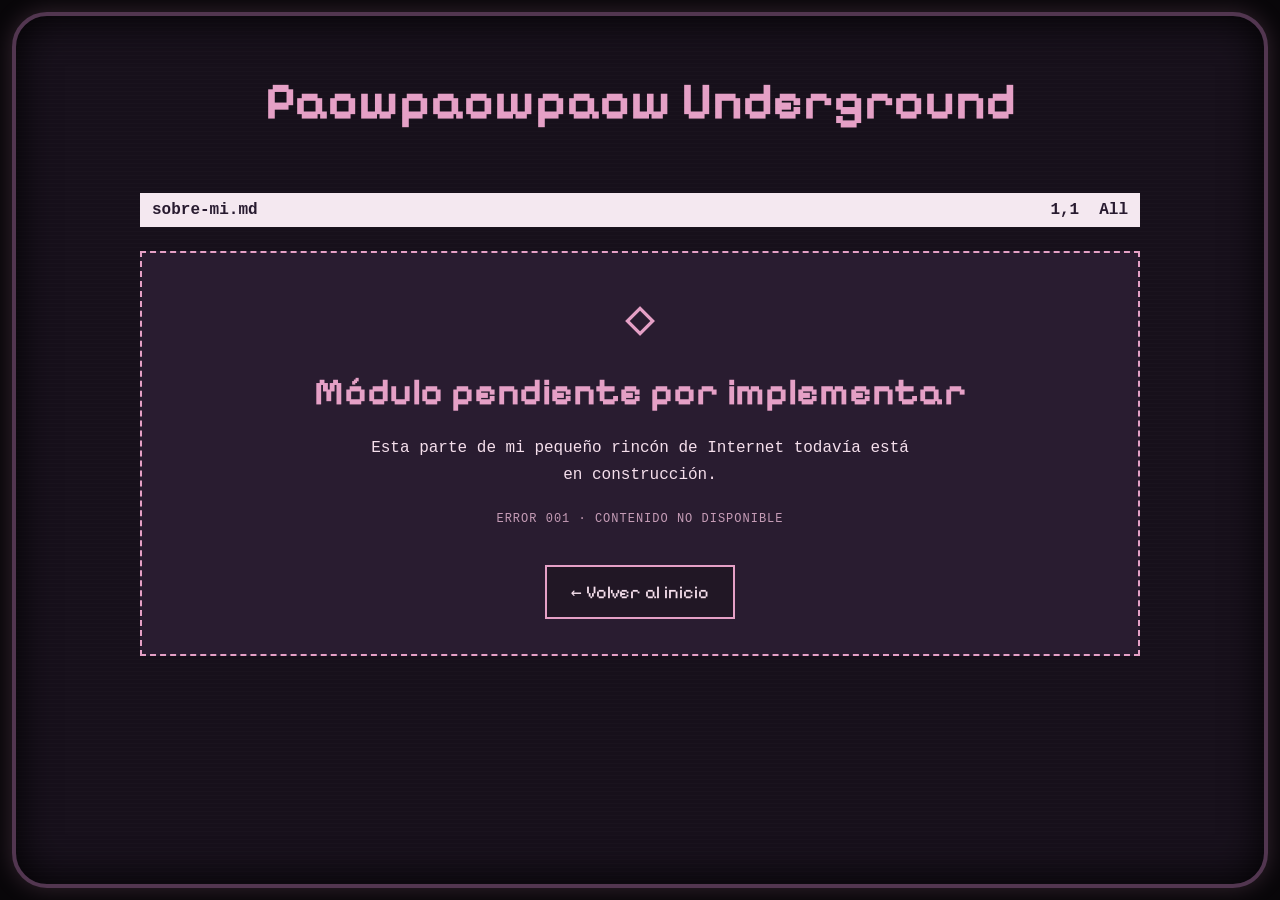
==== Html/sobre-mi.html @ d52d68a6 "Primera version de Paowpaowpaow Underground" ====
<!DOCTYPE html>
<html lang="es">
<head>
    <meta charset="UTF-8">
    <meta name="viewport"
          content="width=device-width, initial-scale=1.0">

    <title>Sobre mí | Paowpaowpaow Underground</title>

    <!-- Fuente retro -->
    <link rel="preconnect"
          href="https://fonts.googleapis.com">

    <link rel="preconnect"
          href="https://fonts.gstatic.com"
          crossorigin>

    <link href="https://fonts.googleapis.com/css2?family=Pixelify+Sans:wght@400;700&display=swap"
          rel="stylesheet">

    <!-- Estilos -->
<link rel="stylesheet" href="../CSS/sobre-mi.css"></head>
<body>

    <header class="encabezado-principal">
        <h1>Paowpaowpaow Underground</h1>
    </header>

    <main class="pagina-pendiente">

        <!-- Barra estilo editor -->
        <div class="barra-editor">
            <span>sobre-mi.md</span>

            <div class="editor-estado">
                <span>1,1</span>
                <span>All</span>
            </div>
        </div>

        <!-- Contenido provisional -->
        <section class="modulo-pendiente">

            <div class="icono-pendiente" aria-hidden="true">
                ◇
            </div>

            <h2>Módulo pendiente por implementar</h2>

            <p>
                Esta parte de mi pequeño rincón de
                Internet todavía está en construcción.
            </p>

            <p class="mensaje-sistema">
                ERROR 001 · CONTENIDO NO DISPONIBLE
            </p>

            <a href="../index.html" class="boton-regresar">
                ← Volver al inicio
            </a>

        </section>

    </main>

</body>
</html>
---- CSS/sobre-mi.css ----
/* SOBRE MÍ - ESTILO RETRO */

:root {
    --fondo: #17101b;
    --panel: #291c30;
    --rosa: #e5a0c6;
    --texto: #f5dfec;
}

* {
    box-sizing: border-box;
}

body {
    margin: 0;
    min-height: 100vh;
    padding: 30px;
    background: #080609;
    color: var(--texto);
    font-family: "Courier New", monospace;
}

/* Marco CRT */
body::before {
    content: "";
    position: fixed;
    inset: 12px;
    z-index: -1;
    border: 4px solid #523650;
    border-radius: 35px;
    background:
        repeating-linear-gradient(
            to bottom,
            transparent 0,
            transparent 3px,
            #ffffff06 4px
        ),
        var(--fondo);
    box-shadow:
        0 0 25px #e5a0c633,
        inset 0 0 40px #000000;
    pointer-events: none;
}

/* Encabezado */
.encabezado-principal {
    padding: 40px 15px;
    text-align: center;
}

h1 {
    margin: 0;
    color: var(--rosa);
    font-family: "Pixelify Sans", monospace;
    font-size: clamp(26px, 5vw, 52px);
    overflow-wrap: anywhere;
}

/* Contenido */
.pagina-pendiente {
    width: 100%;
    max-width: 1000px;
    margin: 20px auto;
}

/* Barra de editor */
.barra-editor {
    display: flex;
    justify-content: space-between;
    gap: 15px;
    padding: 8px 12px;
    margin-bottom: 24px;
    background: #f4e8f0;
    color: #281b30;
    font-weight: bold;
}

.editor-estado {
    display: flex;
    gap: 20px;
}

/* Módulo provisional */
.modulo-pendiente {
    min-height: 360px;
    padding: 35px 20px;
    background: var(--panel);
    border: 2px dashed var(--rosa);

    display: flex;
    flex-direction: column;
    align-items: center;
    justify-content: center;
    gap: 20px;
    text-align: center;
}

.icono-pendiente {
    font-size: 50px;
    color: var(--rosa);
}

.modulo-pendiente h2 {
    margin: 0;
    color: var(--rosa);
    font-family: "Pixelify Sans", monospace;
    font-size: clamp(24px, 4vw, 38px);
}

.modulo-pendiente p {
    max-width: 550px;
    margin: 0;
    line-height: 1.7;
}

.mensaje-sistema {
    color: #c69db7;
    font-size: 12px;
    letter-spacing: 1px;
}

/* Botón de regreso */
.boton-regresar {
    display: inline-block;
    margin-top: 15px;
    padding: 14px 24px;
    border: 2px solid var(--rosa);
    color: var(--texto);
    background: #211725;
    text-decoration: none;
    font-family: "Pixelify Sans", monospace;
    font-size: 18px;
}

.boton-regresar:hover {
    background: var(--rosa);
    color: var(--fondo);
}

.boton-regresar:focus-visible {
    outline: 3px solid white;
    outline-offset: 3px;
}

/* Adaptación a celulares */
@media (max-width: 550px) {
    body {
        padding: 20px;
    }

    body::before {
        inset: 6px;
        border-radius: 20px;
    }

    .encabezado-principal {
        padding: 25px 10px;
    }

    .modulo-pendiente {
        min-height: 300px;
        padding: 25px 15px;
    }

    .barra-editor {
        font-size: 12px;
    }

    .editor-estado {
        gap: 10px;
    }

    .boton-regresar {
        width: 100%;
        max-width: 280px;
    }
}
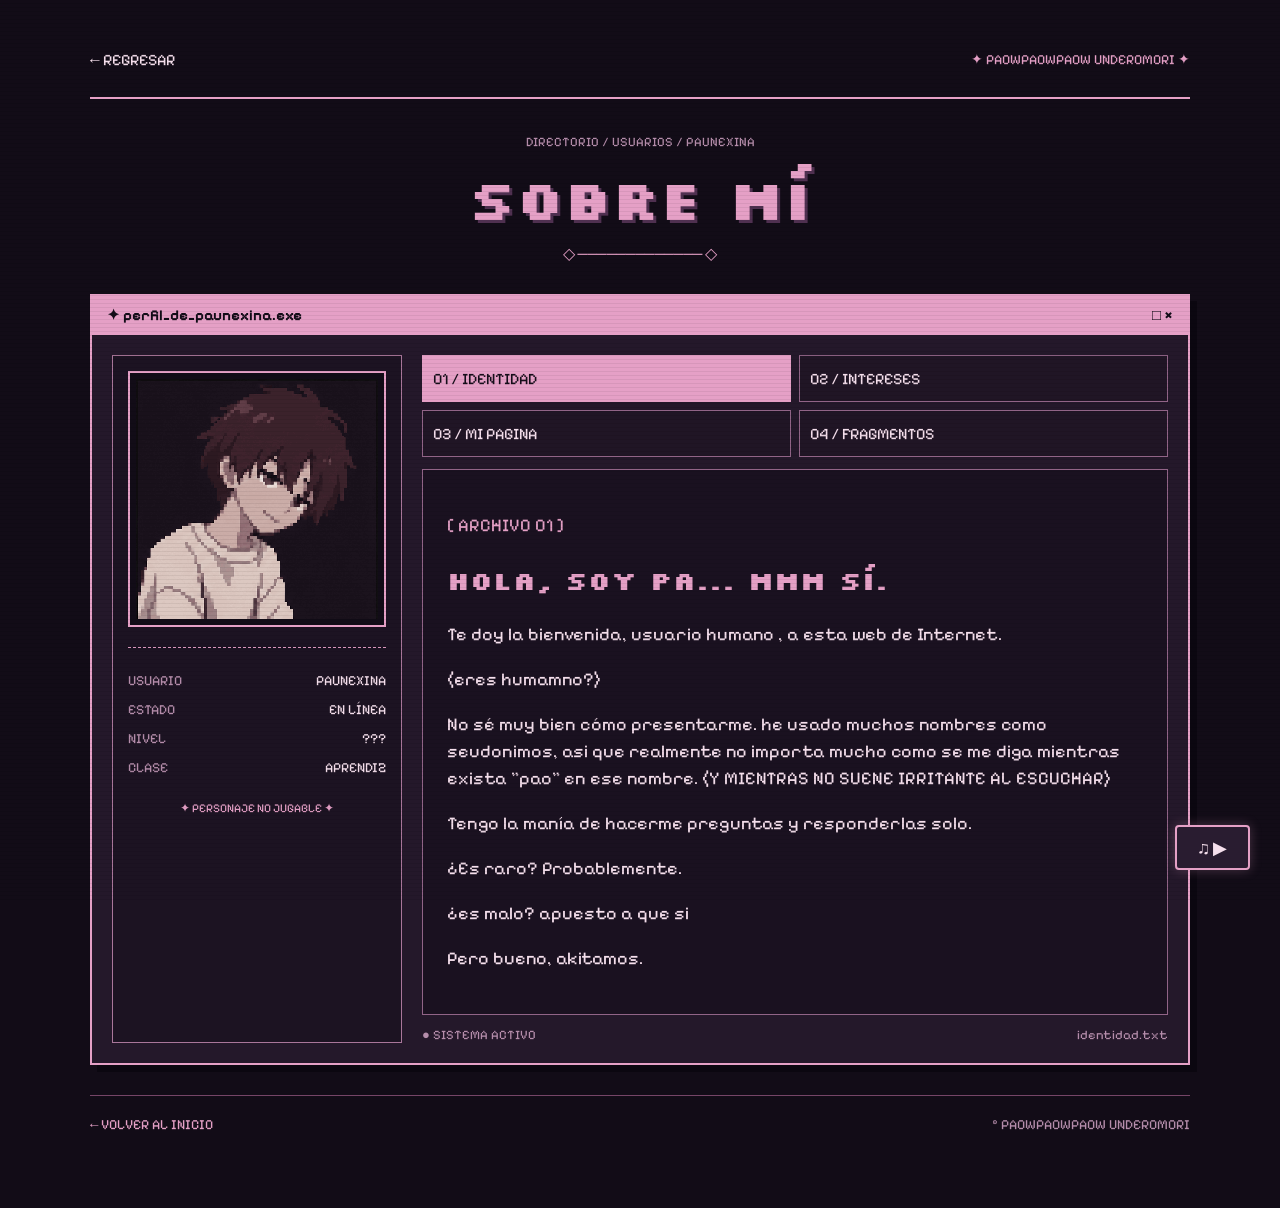
==== commit b85ba32d: "Actualizar Sobre mi con perfil retro y musica" ====
--- a/Html/sobre-mi.html
+++ b/Html/sobre-mi.html
@@ -3,65 +3,305 @@
 <html lang="es">
 <head>
     <meta charset="UTF-8">
-    <meta name="viewport"
-          content="width=device-width, initial-scale=1.0">
-
-    <title>Sobre mí | Paowpaowpaow Underground</title>
-
-    <!-- Fuente retro -->
-    <link rel="preconnect"
-          href="https://fonts.googleapis.com">
-
-    <link rel="preconnect"
-          href="https://fonts.gstatic.com"
-          crossorigin>
-
-    <link href="https://fonts.googleapis.com/css2?family=Pixelify+Sans:wght@400;700&display=swap"
+    <meta name="viewport" content="width=device-width, initial-scale=1.0">
+
+    <title>Sobre mí | Paowpaowpaow UnderOmorI</title>
+
+    <link rel="preconnect" href="https://fonts.googleapis.com">
+    <link rel="preconnect" href="https://fonts.gstatic.com" crossorigin>
+
+    <link href="https://fonts.googleapis.com/css2?family=Pixelify+Sans:wght@400;700&family=Silkscreen:wght@400;700&display=swap"
           rel="stylesheet">
 
-    <!-- Estilos -->
-<link rel="stylesheet" href="../CSS/sobre-mi.css"></head>
+    <link rel="stylesheet" href="../CSS/sobre-mi.css">
+    <script src="../JS/sobre-mi.js" defer></script>
+    <link rel="stylesheet" href="../CSS/reproductor.css">
+<script src="../JS/reproductor.js" defer></script>
+</head>
+
+<!-- Música exclusiva de Sobre mí -->
+<audio id="musica-fondo" loop preload="none">
+    <source
+        src="../assets/sobre-mi.mp3"
+        type="audio/mpeg"
+    >
+</audio>
+
+<!-- Botón de reproducción -->
+<button
+    id="boton-musica"
+    type="button"
+    aria-label="Reproducir música"
+    aria-pressed="false">
+    ♫ ▶
+</button>
+
 <body>
 
-    <header class="encabezado-principal">
-        <h1>Paowpaowpaow Underground</h1>
+    <header class="encabezado">
+        <a href="../index.html" class="volver-superior">
+            ← REGRESAR
+        </a>
+
+        <p>✦ PAOWPAOWPAOW UNDEROMORI ✦</p>
     </header>
 
-    <main class="pagina-pendiente">
-
-        <!-- Barra estilo editor -->
-        <div class="barra-editor">
-            <span>sobre-mi.md</span>
-
-            <div class="editor-estado">
-                <span>1,1</span>
-                <span>All</span>
+    <main class="archivo-personal">
+
+        <div class="titulo-pagina">
+            <p>DIRECTORIO / USUARIOS / PAUNEXINA</p>
+            <h1>Sobre mí</h1>
+            <span>◇ ───────────── ◇</span>
+        </div>
+
+        <section class="terminal">
+
+            <div class="barra-terminal">
+                <span>✦ perfil_de_paunexina.exe</span>
+                <span>□ ×</span>
             </div>
-        </div>
-
-        <!-- Contenido provisional -->
-        <section class="modulo-pendiente">
-
-            <div class="icono-pendiente" aria-hidden="true">
-                ◇
+
+            <div class="contenido-terminal">
+
+                <!-- Ficha de personaje -->
+                <aside class="ficha-personaje">
+
+                    <div class="marco-avatar">
+                        <img
+                            src="../assets/avatarpresentacion.gif"
+                            alt="Avatar animado de Paunexina"
+                            class="avatar-presentacion"
+                        >
+                    </div>
+
+                    <div class="datos-personaje">
+                        <p><span>USUARIO</span> PAUNEXINA</p>
+                        <p><span>ESTADO</span> EN LÍNEA</p>
+                        <p><span>NIVEL</span> ???</p>
+                        <p><span>CLASE</span> APRENDIZ</p>
+                    </div>
+
+                    <p class="ficha-pie">
+                        ✦ PERSONAJE NO JUGABLE ✦
+                    </p>
+
+                </aside>
+
+                <!-- Menú de información -->
+                <div class="zona-informacion">
+
+                    <nav class="menu-archivos"
+                         aria-label="Apartados sobre mí">
+
+                        <button
+                            type="button"
+                            class="boton-archivo activo"
+                            data-seccion="identidad"
+                            aria-pressed="true">
+                            01 / IDENTIDAD
+                        </button>
+
+                        <button
+                            type="button"
+                            class="boton-archivo"
+                            data-seccion="intereses"
+                            aria-pressed="false">
+                            02 / INTERESES
+                        </button>
+
+                        <button
+                            type="button"
+                            class="boton-archivo"
+                            data-seccion="pagina"
+                            aria-pressed="false">
+                            03 / MI PAGINA
+                        </button>
+
+                        <button
+                            type="button"
+                            class="boton-archivo"
+                            data-seccion="fragmentos"
+                            aria-pressed="false">
+                            04 / FRAGMENTOS
+                        </button>
+
+                    </nav>
+
+                    <div class="pantalla-informacion"
+                         aria-live="polite">
+
+                        <!-- IDENTIDAD -->
+                        <section
+                            class="panel-info"
+                            id="identidad">
+
+                            <p class="numero-archivo">
+                                [ ARCHIVO 01 ]
+                            </p>
+
+                            <h2>Hola, soy Pa... mmm sí.</h2>
+
+                            <p>
+                                Te doy la bienvenida, usuario humano ,
+
+                                a esta web de Internet.
+                            </p>
+                            <p>(eres humamno?)</p>
+
+                            <p>
+                                No sé muy bien cómo presentarme.
+                                he usado muchos nombres como seudonimos, asi que realmente
+                                no importa mucho como se me diga mientras exista "pao" en ese nombre.
+                                (Y MIENTRAS NO SUENE IRRITANTE AL ESCUCHAR)
+
+                                
+                            </p>
+                            <p>
+                                Tengo la manía de hacerme
+                                preguntas y responderlas solo.
+
+                            </p>
+
+                            <p>
+                                ¿Es raro?
+                                Probablemente.
+                            </p>
+                                <p>
+                                    ¿es malo?
+                                    apuesto a que si 
+                                </p>
+
+                            <p>
+                                Pero bueno, akitamos.
+                            </p>
+                        </section>
+
+                        <!-- INTERESES -->
+                        <section
+                            class="panel-info"
+                            id="intereses"
+                            hidden>
+
+                            <p class="numero-archivo">
+                                [ ARCHIVO 02 ]
+                            </p>
+
+                            <h2>Cosas que me gustan</h2>
+
+                            <p>♫ Escuchar y descubrir música.</p>
+                            <p>▣ Aprender a programar (me falta dedicación).</p>
+                            <p>✧ Jugar videojuegos (no siempre).</p>
+                            <p>◇ Leer y encontrar cosas interesantes.</p>
+                                <p>No me considero fan de perder el tiempo, pero es de las cosas que mas hago
+
+                                </p>
+
+                            <p>
+                                También me gusta crear cosas
+                                que probablemente solo tengan
+                                sentido para mí.
+                            </p>
+
+                            <p>
+                                Y me parece perfecto.
+                            </p>
+                        </section>
+
+                        <!-- MI UNDERGROUND -->
+                        <section
+                            class="panel-info"
+                            id="pagina"
+                            hidden>
+
+                            <p class="numero-archivo">
+                                [ ARCHIVO 03 ]
+                            </p>
+
+                            <h2>¿Por qué existe esto?</h2>
+
+                            <p>
+                                wau Buena pregunta.
+                            </p>
+
+                            <p>
+                                Supongo que quería tener un
+                                alguna especie de lugar en Internet
+
+                                donde experimentar con código,
+                                guardar cosas y escribir tonoterias.
+                            </p>
+
+                            <p>
+                                No tengo claro en qué
+                                terminará convirtiéndose.
+                            </p>
+
+                            <p>
+                                Quizá en una página interesante.
+                                Quizá en un montón de archivos
+                                sin sentido.
+                                o talvez solo me olvide de su existencia 
+
+                            
+                            </p>
+
+                            <p>
+                                De momento, me gusta que exista.
+                            </p>
+                        </section>
+
+                        <!-- FRAGMENTOS -->
+                        <section
+                            class="panel-info"
+                            id="fragmentos"
+                            hidden>
+
+                            <p class="numero-archivo">
+                                [ ARCHIVO 04 ]
+                            </p>
+
+                            <h2>Fragmentos</h2>
+
+                            <blockquote class="cita">
+                                Subo, luego existo
+                            </blockquote>
+
+                            <p class="nota-cita">
+                                — parodia de una frase de Descartes.
+                            </p>
+
+                            <p>
+                                También hay una frase de
+                                Serial Experiments Lain
+                                que me gusta mucho.
+                            </p>
+
+                            <p>
+                                Supongo que algunas historias
+                                se quedan dando vueltas en
+                                nuestra cabeza.
+                            </p>
+                        </section>
+
+                    </div>
+
+                    <div class="estado-terminal">
+                        <span>● SISTEMA ACTIVO</span>
+                        <span id="nombre-archivo">identidad.txt</span>
+                    </div>
+
+                </div>
+
             </div>
-
-            <h2>Módulo pendiente por implementar</h2>
-
-            <p>
-                Esta parte de mi pequeño rincón de
-                Internet todavía está en construcción.
-            </p>
-
-            <p class="mensaje-sistema">
-                ERROR 001 · CONTENIDO NO DISPONIBLE
-            </p>
-
-            <a href="../index.html" class="boton-regresar">
-                ← Volver al inicio
+        </section>
+
+        <footer class="pie-pagina">
+            <a href="../index.html">
+                ← VOLVER AL INICIO
             </a>
 
-        </section>
+            <span>© PAOWPAOWPAOW UNDEROMORI</span>
+        </footer>
 
     </main>
 
--- a/CSS/sobre-mi.css
+++ b/CSS/sobre-mi.css
@@ -1,178 +1,386 @@
 
-/* SOBRE MÍ - ESTILO RETRO */
+/* ========================================
+   SOBRE MÍ - ARCHIVO RETRO
+======================================== */
 
 :root {
-    --fondo: #17101b;
-    --panel: #291c30;
+    --fondo: #120c17;
+    --panel: #24182a;
+    --panel-claro: #36243d;
     --rosa: #e5a0c6;
     --texto: #f5dfec;
+    --apagado: #b58dab;
 }
 
 * {
     box-sizing: border-box;
+}
+
+[hidden] {
+    display: none !important;
 }
 
 body {
     margin: 0;
     min-height: 100vh;
-    padding: 30px;
-    background: #080609;
+    padding: 22px;
     color: var(--texto);
-    font-family: "Courier New", monospace;
-}
-
-/* Marco CRT */
+    background: var(--fondo);
+    font-family: "Pixelify Sans", monospace;
+}
+
+/* Efecto de pantalla antigua */
+
 body::before {
     content: "";
     position: fixed;
-    inset: 12px;
-    z-index: -1;
-    border: 4px solid #523650;
-    border-radius: 35px;
-    background:
-        repeating-linear-gradient(
-            to bottom,
-            transparent 0,
-            transparent 3px,
-            #ffffff06 4px
-        ),
-        var(--fondo);
-    box-shadow:
-        0 0 25px #e5a0c633,
-        inset 0 0 40px #000000;
+    inset: 0;
     pointer-events: none;
-}
-
-/* Encabezado */
-.encabezado-principal {
-    padding: 40px 15px;
+    z-index: 10;
+
+    background: repeating-linear-gradient(
+        to bottom,
+        transparent 0px,
+        transparent 3px,
+        rgba(0, 0, 0, 0.12) 4px
+    );
+}
+
+/* Barra superior */
+
+.encabezado {
+    display: flex;
+    align-items: center;
+    justify-content: space-between;
+    gap: 15px;
+
+    max-width: 1100px;
+    margin: auto;
+    padding: 15px 0;
+
+    border-bottom: 2px solid var(--rosa);
+}
+
+.encabezado p {
+    color: var(--rosa);
+    font-size: 14px;
+}
+
+.volver-superior {
+    color: var(--texto);
+    text-decoration: none;
+}
+
+/* Contenedor principal */
+
+.archivo-personal {
+    max-width: 1100px;
+    margin: 35px auto;
+}
+
+.titulo-pagina {
     text-align: center;
-}
-
-h1 {
-    margin: 0;
-    color: var(--rosa);
-    font-family: "Pixelify Sans", monospace;
-    font-size: clamp(26px, 5vw, 52px);
-    overflow-wrap: anywhere;
-}
-
-/* Contenido */
-.pagina-pendiente {
-    width: 100%;
-    max-width: 1000px;
-    margin: 20px auto;
-}
-
-/* Barra de editor */
-.barra-editor {
-    display: flex;
-    justify-content: space-between;
-    gap: 15px;
-    padding: 8px 12px;
-    margin-bottom: 24px;
-    background: #f4e8f0;
-    color: #281b30;
-    font-weight: bold;
-}
-
-.editor-estado {
-    display: flex;
-    gap: 20px;
-}
-
-/* Módulo provisional */
-.modulo-pendiente {
-    min-height: 360px;
-    padding: 35px 20px;
+    margin-bottom: 30px;
+}
+
+.titulo-pagina p {
+    font-size: 13px;
+    color: var(--apagado);
+}
+
+.titulo-pagina h1 {
+    margin: 10px 0;
+    color: var(--rosa);
+
+    font-family: "Silkscreen", monospace;
+    font-size: clamp(30px, 5vw, 55px);
+
+    text-shadow: 3px 3px #4f3050;
+}
+
+.titulo-pagina span {
+    color: var(--rosa);
+}
+
+/* Ventana principal */
+
+.terminal {
+    border: 2px solid var(--rosa);
     background: var(--panel);
-    border: 2px dashed var(--rosa);
-
-    display: flex;
-    flex-direction: column;
-    align-items: center;
-    justify-content: center;
-    gap: 20px;
-    text-align: center;
-}
-
-.icono-pendiente {
-    font-size: 50px;
-    color: var(--rosa);
-}
-
-.modulo-pendiente h2 {
-    margin: 0;
-    color: var(--rosa);
-    font-family: "Pixelify Sans", monospace;
-    font-size: clamp(24px, 4vw, 38px);
-}
-
-.modulo-pendiente p {
-    max-width: 550px;
-    margin: 0;
-    line-height: 1.7;
-}
-
-.mensaje-sistema {
-    color: #c69db7;
-    font-size: 12px;
-    letter-spacing: 1px;
-}
-
-/* Botón de regreso */
-.boton-regresar {
-    display: inline-block;
-    margin-top: 15px;
-    padding: 14px 24px;
-    border: 2px solid var(--rosa);
-    color: var(--texto);
-    background: #211725;
-    text-decoration: none;
-    font-family: "Pixelify Sans", monospace;
-    font-size: 18px;
-}
-
-.boton-regresar:hover {
+    box-shadow: 7px 7px 0 #0b0710;
+}
+
+.barra-terminal {
+    display: flex;
+    justify-content: space-between;
+    gap: 10px;
+
+    padding: 10px 15px;
     background: var(--rosa);
     color: var(--fondo);
-}
-
-.boton-regresar:focus-visible {
-    outline: 3px solid white;
+
+    font-size: 15px;
+    font-weight: bold;
+}
+
+.contenido-terminal {
+    display: grid;
+    grid-template-columns: 290px minmax(0, 1fr);
+    gap: 20px;
+    padding: 20px;
+}
+
+/* Ficha del personaje */
+
+.ficha-personaje {
+    min-width: 0;
+    padding: 15px;
+    border: 1px solid #a9769a;
+    background: #1c1322;
+}
+
+.marco-avatar {
+    padding: 6px;
+    border: 2px solid var(--rosa);
+    background: #120c17;
+}
+
+.avatar-presentacion {
+    display: block;
+    width: 100%;
+    height: auto;
+    image-rendering: pixelated;
+}
+
+.datos-personaje {
+    margin-top: 20px;
+    border-top: 1px dashed var(--rosa);
+    padding-top: 12px;
+}
+
+.datos-personaje p {
+    display: flex;
+    justify-content: space-between;
+    gap: 12px;
+    margin: 12px 0;
+
+    font-size: 14px;
+}
+
+.datos-personaje span {
+    color: var(--apagado);
+}
+
+.ficha-pie {
+    margin-top: 25px;
+    text-align: center;
+    font-size: 12px;
+    color: var(--rosa);
+}
+
+/* Información y botones */
+
+.zona-informacion {
+    min-width: 0;
+    display: flex;
+    flex-direction: column;
+}
+
+.menu-archivos {
+    display: grid;
+    grid-template-columns: repeat(2, minmax(0, 1fr));
+    gap: 8px;
+    margin-bottom: 12px;
+}
+
+.boton-archivo {
+    min-width: 0;
+    padding: 13px 10px;
+
+    border: 1px solid #916487;
+    background: #201525;
+    color: var(--texto);
+
+    font-family: "Pixelify Sans", monospace;
+    font-size: 16px;
+    cursor: pointer;
+    text-align: left;
+
+    transition: background 0.15s, color 0.15s;
+}
+
+.boton-archivo:hover {
+    background: #49304c;
+}
+
+.boton-archivo.activo {
+    background: var(--rosa);
+    border-color: var(--rosa);
+    color: #160e1a;
+}
+
+.boton-archivo:focus-visible,
+.volver-superior:focus-visible,
+.pie-pagina a:focus-visible {
+    outline: 2px solid white;
     outline-offset: 3px;
 }
 
-/* Adaptación a celulares */
-@media (max-width: 550px) {
+/* Pantalla donde cambia el contenido */
+
+.pantalla-informacion {
+    flex: 1;
+    min-height: 340px;
+    padding: 24px;
+
+    border: 1px solid #916487;
+    background: #1a1120;
+}
+
+.panel-info {
+    animation: aparecerArchivo 0.3s ease;
+}
+
+.numero-archivo {
+    color: var(--rosa);
+    font-size: 13px;
+}
+
+.panel-info h2 {
+    color: var(--rosa);
+    font-family: "Silkscreen", monospace;
+    font-size: clamp(19px, 2.5vw, 26px);
+    line-height: 1.5;
+}
+
+.panel-info p {
+    font-size: 18px;
+    line-height: 1.5;
+    overflow-wrap: anywhere;
+}
+
+/* Cita */
+
+.cita {
+    margin: 20px 0;
+    padding: 18px;
+
+    border-left: 4px solid var(--rosa);
+    background: #302035;
+
+    font-size: 19px;
+    font-style: italic;
+    line-height: 1.6;
+}
+
+.nota-cita {
+    color: var(--apagado);
+    font-size: 14px !important;
+}
+
+/* Estado inferior */
+
+.estado-terminal {
+    display: flex;
+    justify-content: space-between;
+    gap: 10px;
+    margin-top: 12px;
+
+    color: var(--apagado);
+    font-size: 13px;
+}
+
+/* Pie de página */
+
+.pie-pagina {
+    display: flex;
+    justify-content: space-between;
+    gap: 20px;
+
+    margin-top: 30px;
+    padding: 20px 0;
+
+    border-top: 1px solid #754567;
+    font-size: 14px;
+}
+
+.pie-pagina a {
+    color: var(--rosa);
+    text-decoration: none;
+}
+
+.pie-pagina span {
+    color: var(--apagado);
+}
+
+/* Animación de entrada */
+
+@keyframes aparecerArchivo {
+    from {
+        opacity: 0;
+        transform: translateY(7px);
+    }
+
+    to {
+        opacity: 1;
+        transform: translateY(0);
+    }
+}
+
+/* Celulares */
+
+@media (max-width: 750px) {
+    .contenido-terminal {
+        grid-template-columns: 1fr;
+    }
+
+    .ficha-personaje {
+        max-width: 360px;
+        margin: 0 auto;
+        width: 100%;
+    }
+
+    .pantalla-informacion {
+        min-height: 280px;
+    }
+}
+
+@media (max-width: 480px) {
     body {
-        padding: 20px;
-    }
-
-    body::before {
-        inset: 6px;
-        border-radius: 20px;
-    }
-
-    .encabezado-principal {
-        padding: 25px 10px;
-    }
-
-    .modulo-pendiente {
-        min-height: 300px;
-        padding: 25px 15px;
-    }
-
-    .barra-editor {
-        font-size: 12px;
-    }
-
-    .editor-estado {
-        gap: 10px;
-    }
-
-    .boton-regresar {
-        width: 100%;
-        max-width: 280px;
-    }
-}
+        padding: 12px;
+    }
+
+    .encabezado p {
+        font-size: 11px;
+    }
+
+    .contenido-terminal {
+        padding: 12px;
+    }
+
+    .menu-archivos {
+        grid-template-columns: 1fr;
+    }
+
+    .pantalla-informacion {
+        padding: 15px;
+    }
+
+    .panel-info p {
+        font-size: 16px;
+    }
+
+    .pie-pagina {
+        flex-direction: column;
+    }
+}
+
+@media (prefers-reduced-motion: reduce) {
+    .panel-info {
+        animation: none;
+    }
+
+    .boton-archivo {
+        transition: none;
+    }
+}
--- a/CSS/reproductor.css
+++ b/CSS/reproductor.css
@@ -0,0 +1,58 @@
+
+/* ==========================================
+   REPRODUCTOR DE MÚSICA RETRO
+========================================== */
+
+#boton-musica {
+    position: fixed;
+    bottom: 30px;
+    right: 30px;
+    z-index: 100;
+
+    min-width: 75px;
+    min-height: 45px;
+
+    background: #291c30;
+    color: #f5dfec;
+
+    border: 2px solid #e5a0c6;
+    border-radius: 4px;
+
+    font-family: inherit;
+    font-size: 18px;
+
+    cursor: pointer;
+
+    box-shadow: 0 0 12px #e5a0c644;
+
+    transition: 0.2s ease;
+}
+
+#boton-musica:hover {
+    background: #e5a0c6;
+    color: #17101b;
+}
+
+#boton-musica:focus-visible {
+    outline: 3px solid white;
+    outline-offset: 3px;
+}
+
+/* Adaptable a celulares */
+@media (max-width: 550px) {
+    #boton-musica {
+        bottom: 15px;
+        right: 15px;
+
+        min-width: 60px;
+        min-height: 42px;
+
+        font-size: 16px;
+    }
+}
+
+@media (prefers-reduced-motion: reduce) {
+    #boton-musica {
+        transition: none;
+    }
+}
